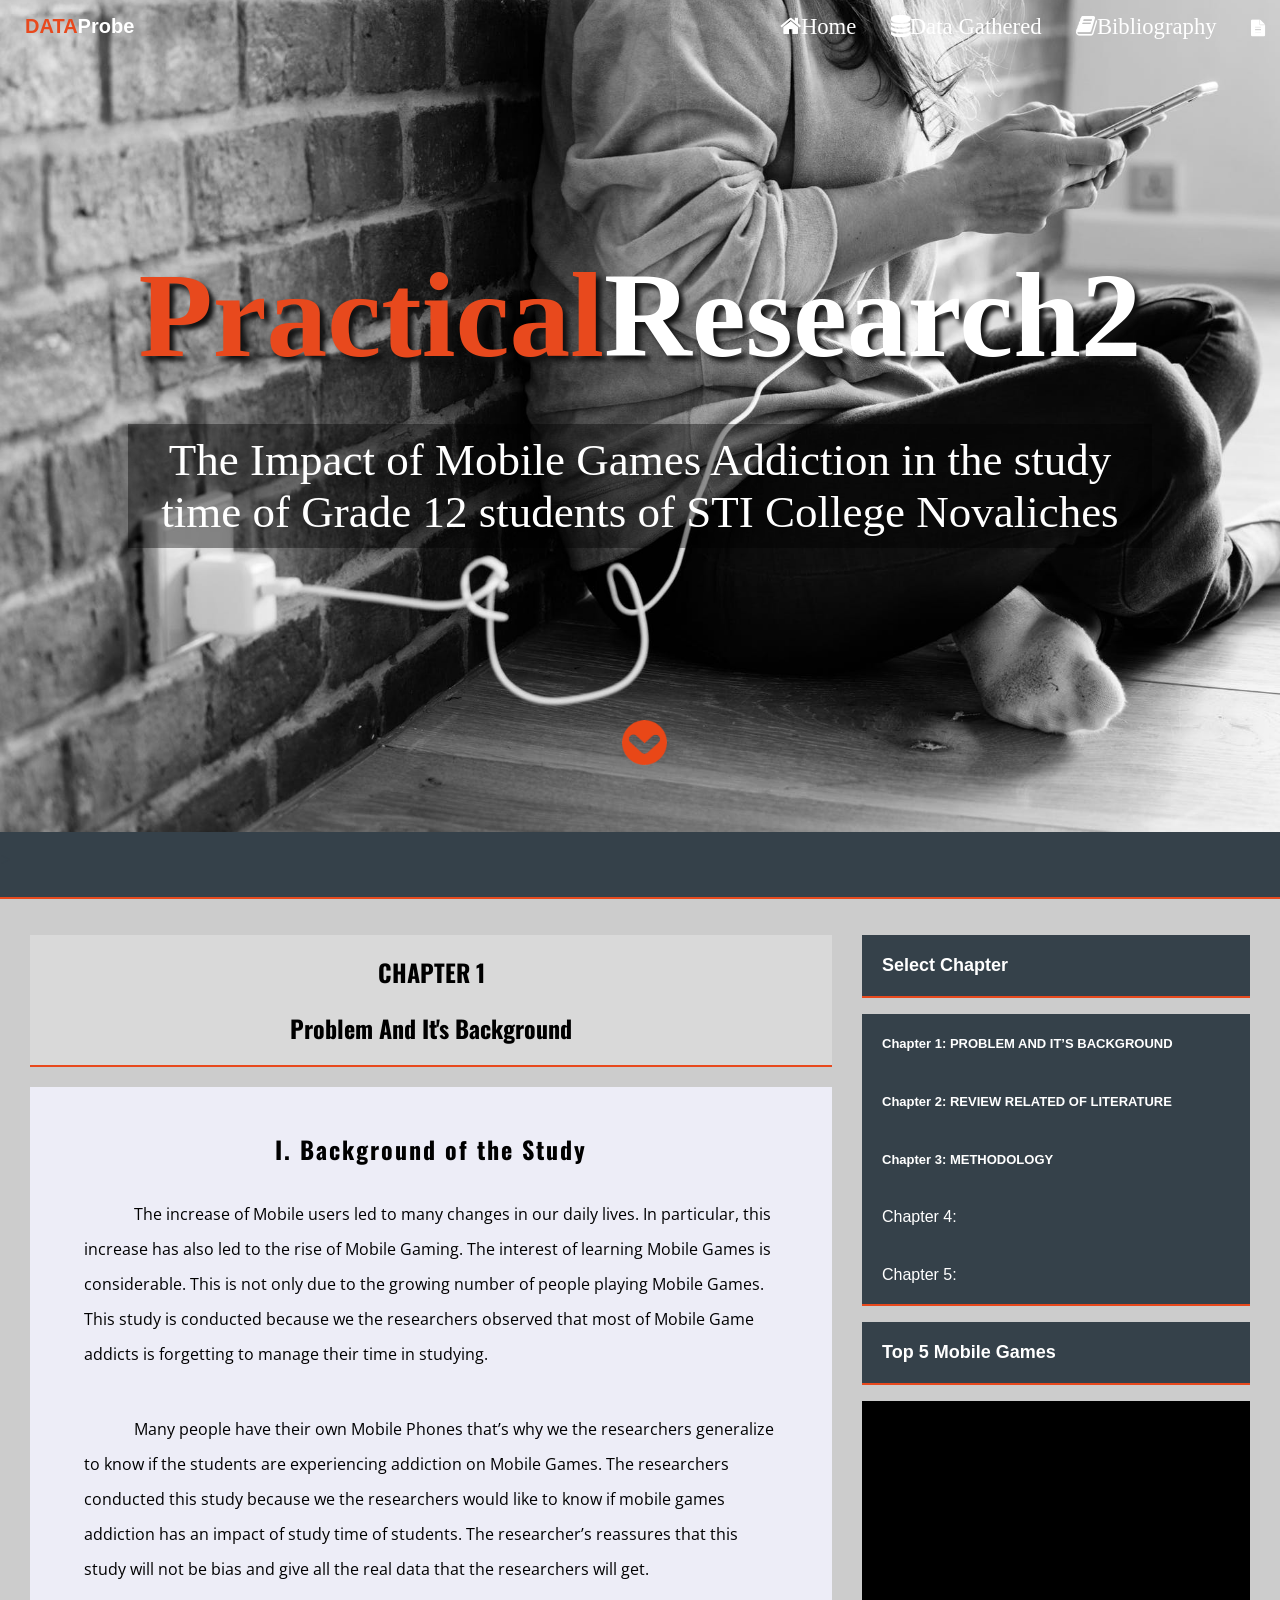
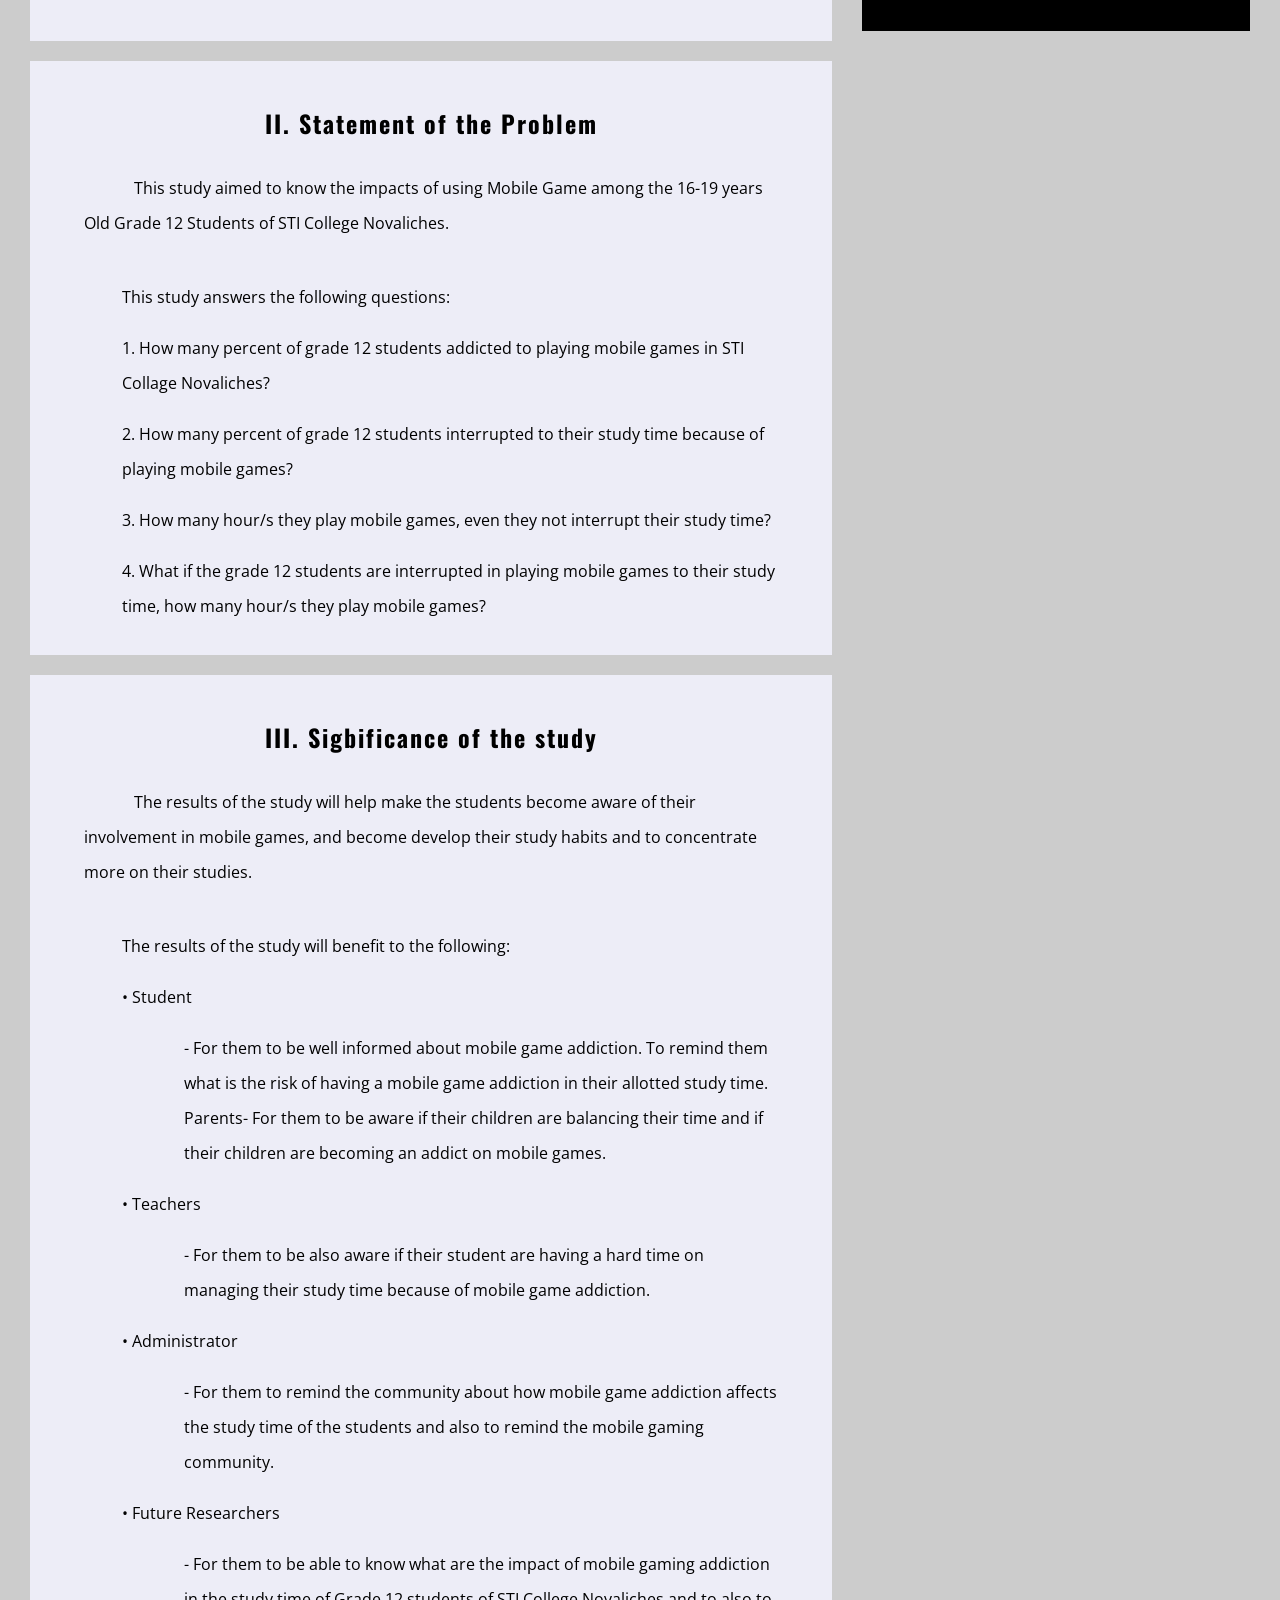
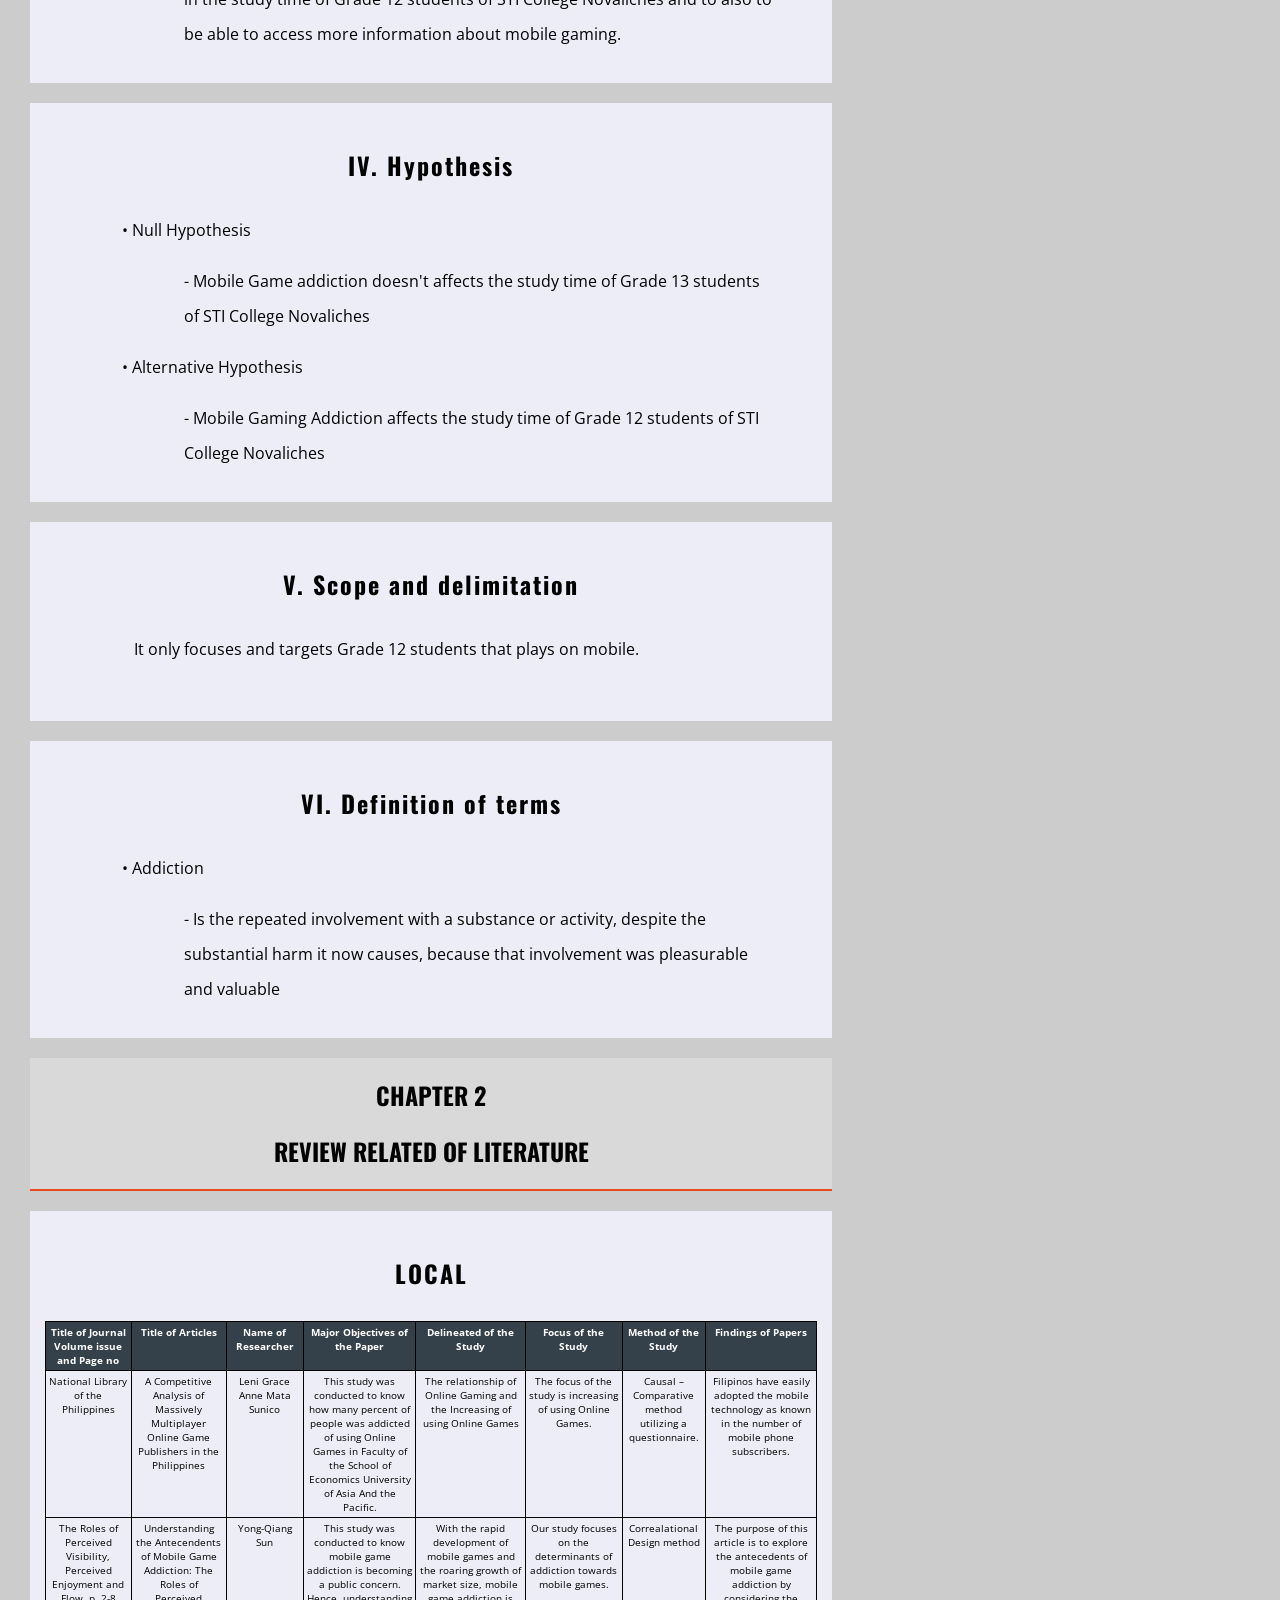
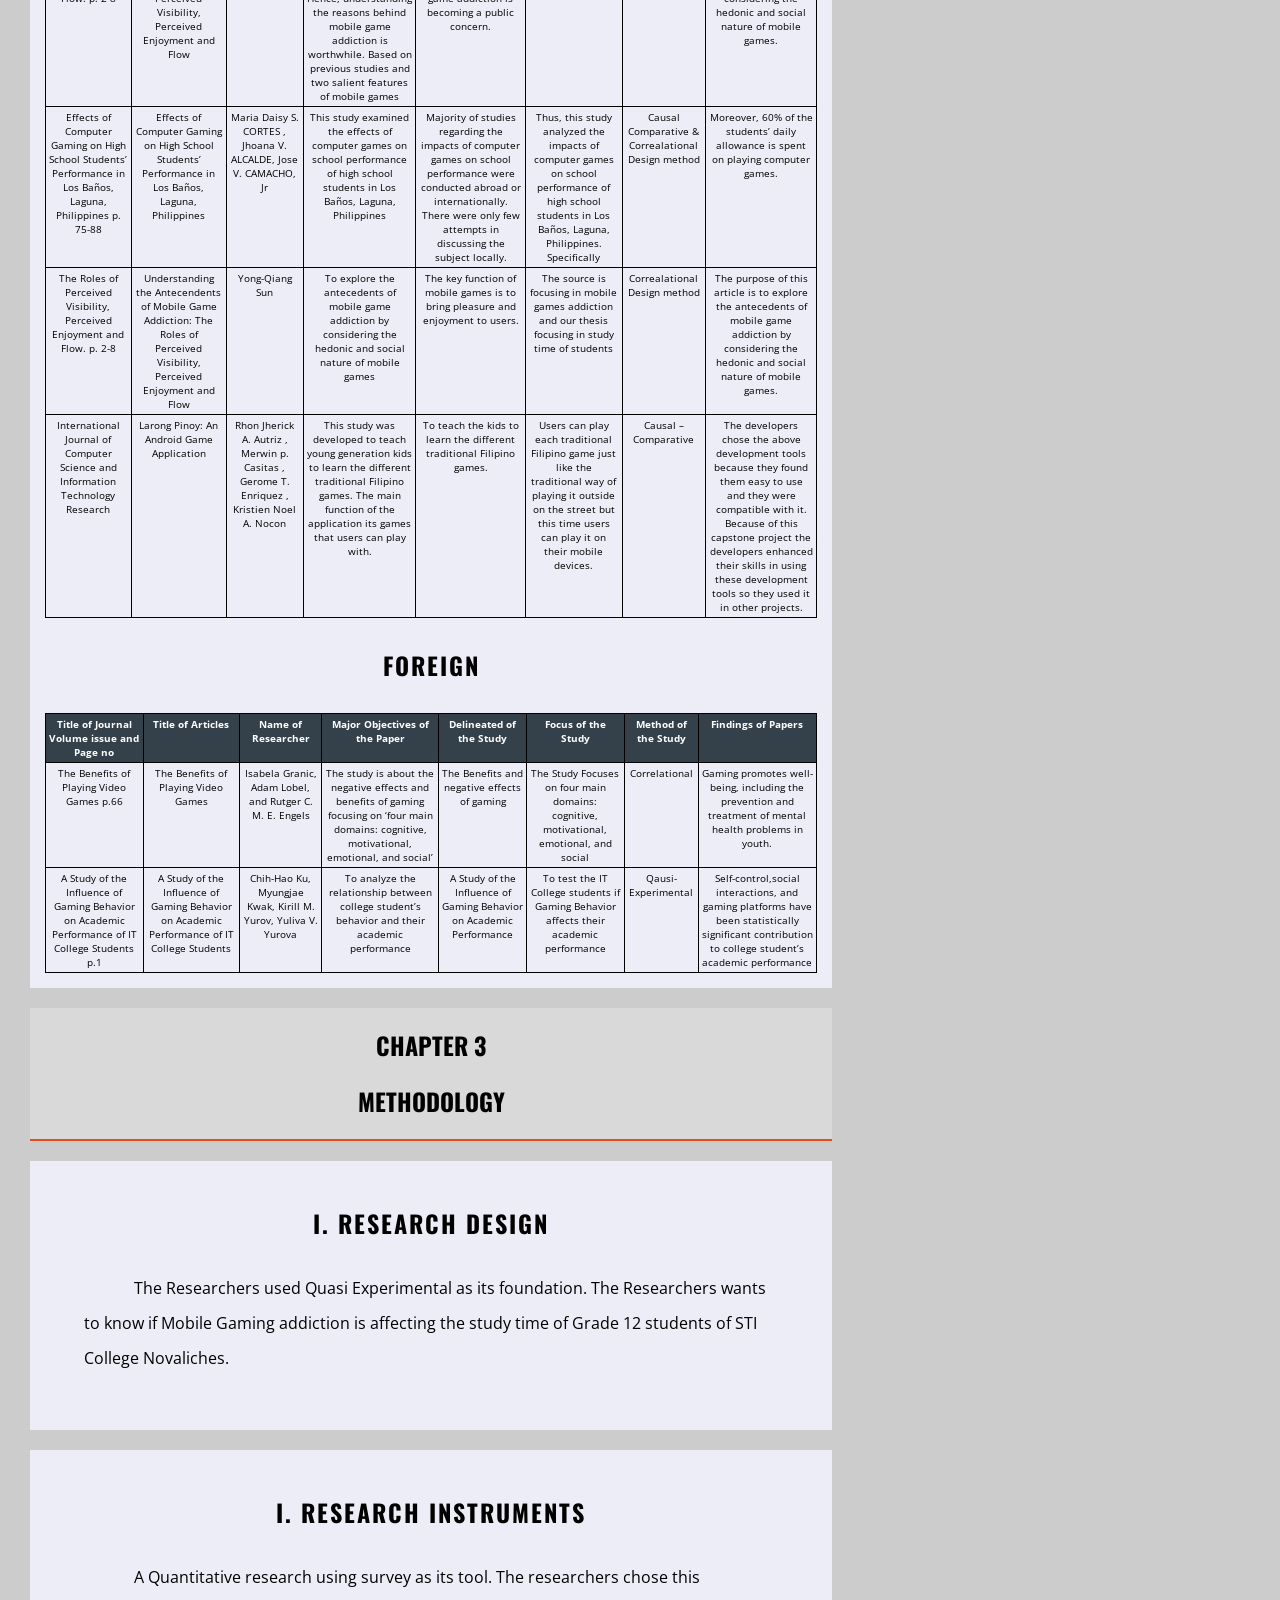
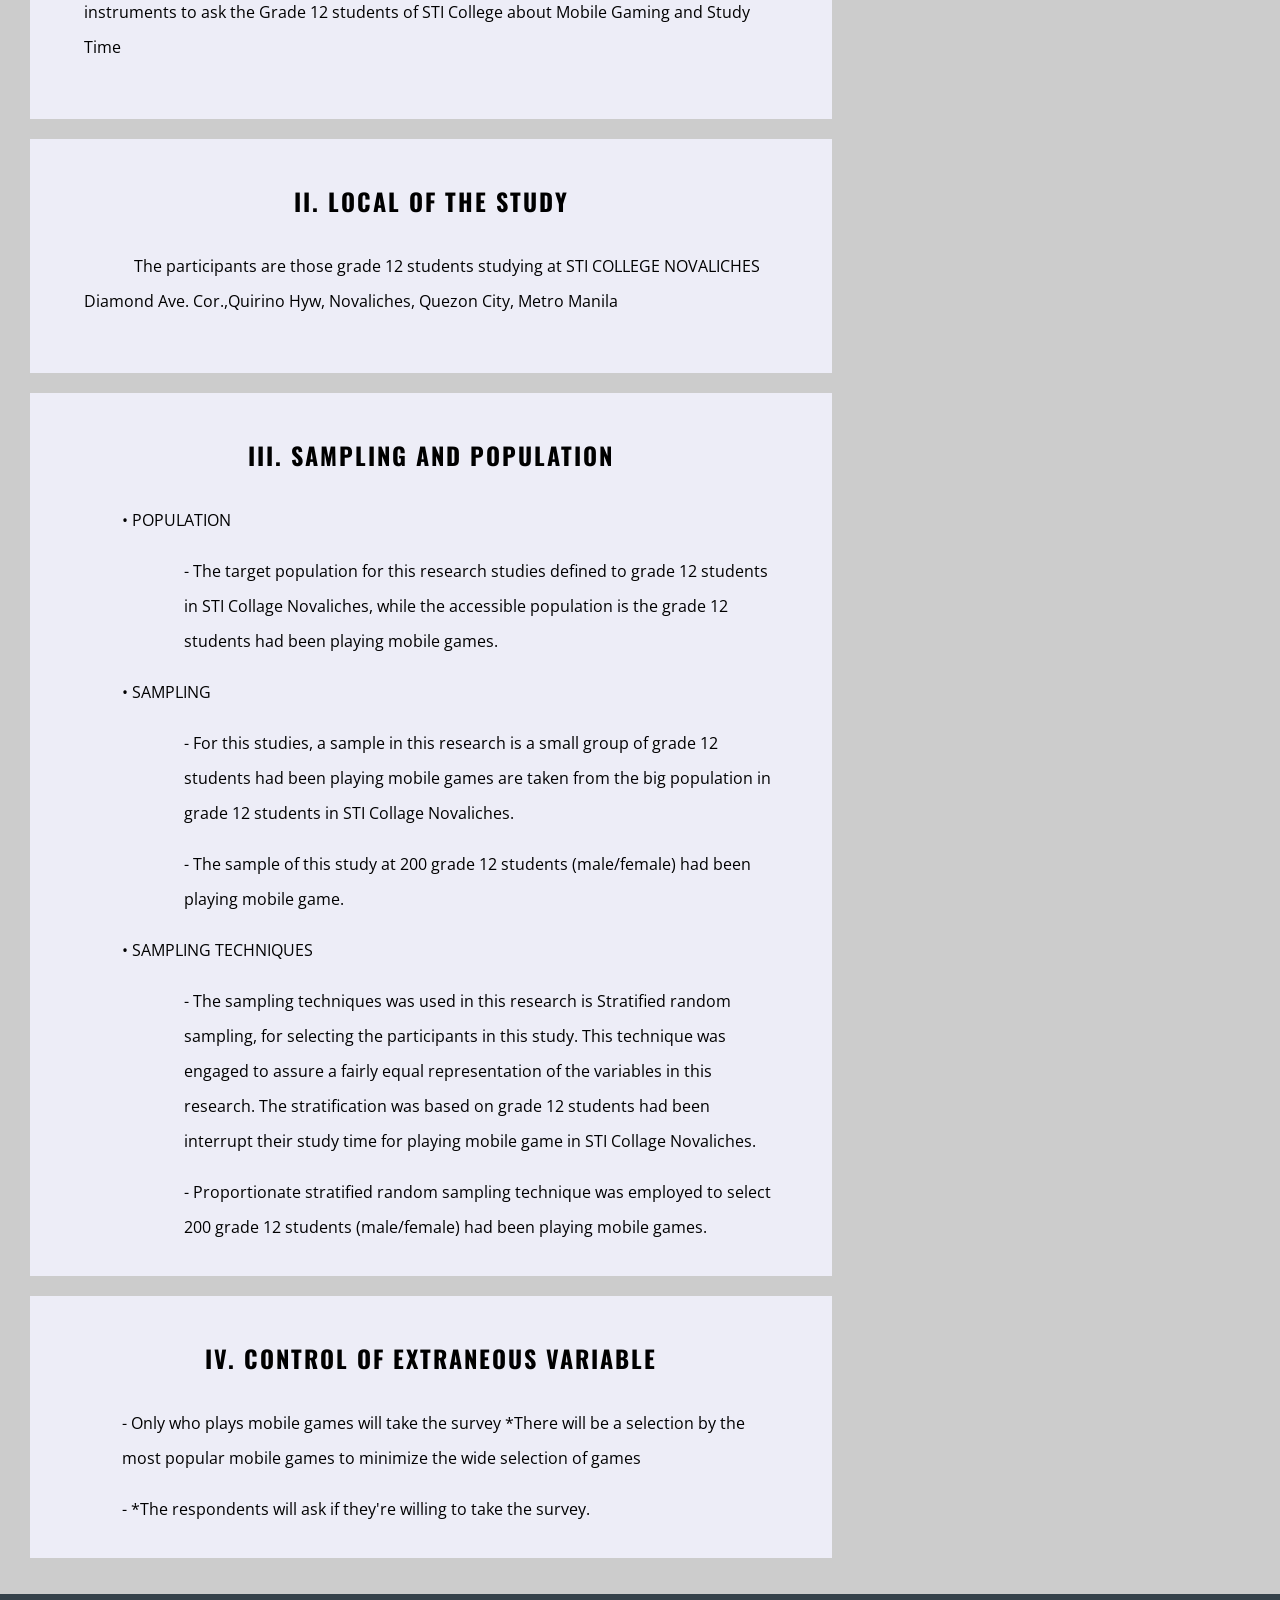
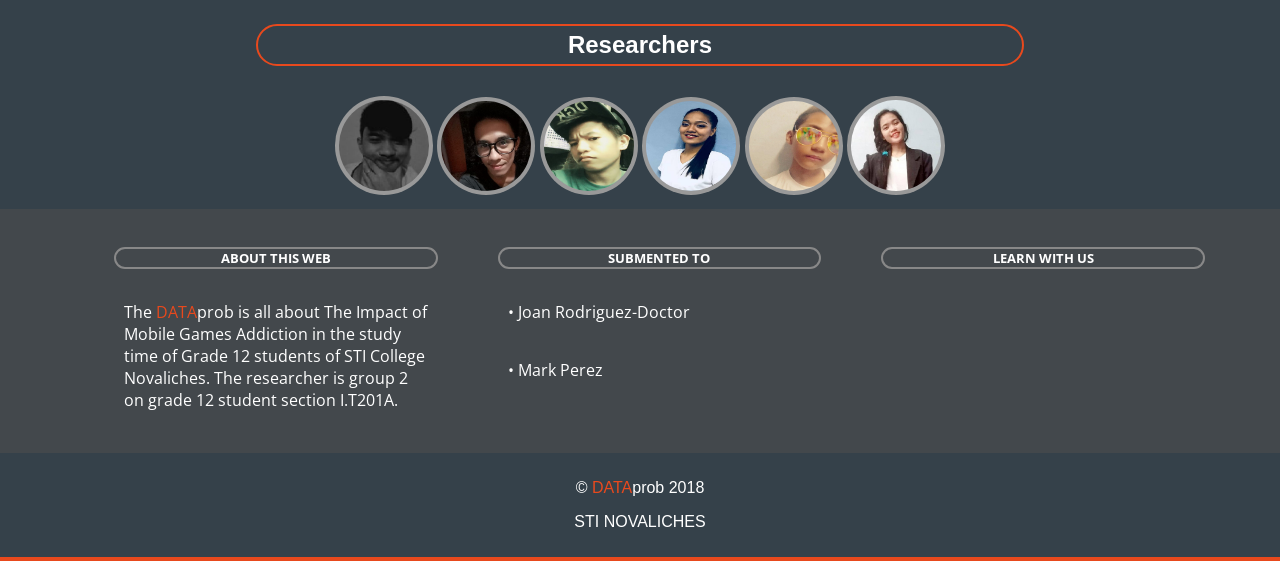
==== index.html @ 4a304678 "my first web" ====
<!DOCTYPE html>
    <html>
    <head>
      <title>DATAProbe</title>
      <link rel="icon" type="image/png" href="img/DATAProbe.png"/>
      <meta charset="utf-8">
      <meta name="vieport" content="width=device-width, initial-scale=1, user-scalable=no">
      <meta name="vieport" content="width=device-width. initial-scale=1.0">
      <meta http-equiv="X-UA-Compotible" content="ie=edge">
      <link rel="stylesheet" type="text/css" href="Style.css">
      <link rel="stylesheet" type="text/css" href="media768Style.css">
      <link rel="stylesheet" href="https://maxcdn.bootstrapcdn.com/font-awesome/4.7.0/css/font-awesome.min.css">
      <link rel="stylesheet" href="https://fonts.googleapis.com/css?family=Oswald">
      <link rel="stylesheet" href="https://fonts.googleapis.com/css?family=Open Sans">
      <link rel="stylesheet" href="https://maxcdn.bootstrapcdn.com/font-awesome/4.7.0/css/font-awesome.min.css">
      <script src="https://ajax.googleapis.com/ajax/libs/jquery/3.3.1/jquery.min.js"></script>
    </head>
    <body>
      	<div class="wrapper">
        	<header>
       			<div class="header">
            		<h1><span>Practical</span>Research2</h1>
         	 	</div>
    	      	<div class="tagline">
    	        	<p>The Impact of Mobile Games Addiction in the study time of Grade 12 students of STI College Novaliches</p>
    	      	</div>
    	      	<div class="down">
    	       	 	<a href="#down"><img src="img/down-icon.png"></a>
    	      	</div>
    	  <nav>
            <div class="menu-icon">
            		<i class="fa fa-bars" onclick="openNav()"></i>
            </div>
            <div class="logo">
              <p><span>DATA</span>Probe</p>
            </div>
            <div class="menu">
              	<ul>
    	            <li><a href="index.html" class="fa fa-home">Home</a></li>
    	            <li><a href="Data Gathered.html" class="fa fa-database">Data Gathered</a></li>
    	            <li><a href="Bibliography.html" class="fa fa-book">Bibliography</a></li>
    	            <li><i class="fa fa-file-text" onclick="openNav()"></i></li>
              	</ul>
            </div>
        </nav>
            <div id="mySidenav" class="sidenav">
              <ul>
                <li id="close"><span>Table of Content</span><a href="javascript:void(0)" onclick="closeNav()"><i class="fa fa-close"></i></a></li>
  
                <li class="NavChapter">
                  <a class="ChapterMenu" href="#chapter1">Chapter 1</a>
                  <ul class="ChapterContent">
                    <li><a href="">Background of the Study</a></li>
                    <li><a href="">Statement of the Problem</a></li>
                    <li><a href="">Sigbificance of the study</a></li>
                    <li><a href="">Hypothesis</a></li>
                    <li><a href="">Definition of terms</a></li>
                  </ul>
                </li> 
                <li class="NavChapter">
                  <a class="ChapterMenu" href="#chapter2">Chapter 2</a>
                  <ul>
                    <li><a href="">LOCAL</a></li>
                    <li><a href="">FOREIGN</a></li>
                  </ul>
                </li>
                <li class="NavChapter">
                  <a class="ChapterMenu" href="#chapter3">Chapter 3</a>
                  <ul>
                    <li><a href="">RESEARCH DESIGN</a></li>
                    <li><a href="">LOCAL OF THE STUDY</a></li>
                    <li><a href="">SAMPLING AND POPULATION</a></li>
                    <li><a href="">CONTROL OF EXTRANEOUS VARIABLE</a></li>
                  </ul>
                </li>
                <li class="NavChapter"><a class="ChapterMenu" href="#chapter4">Chapter 4</a>
                  <ul>
                    <li><a href="">RESEARCH DESIGN</a></li>
                    <li><a href="">LOCAL OF THE STUDY</a></li>
                    <li><a href="">SAMPLING AND POPULATION</a></li>
                    <li><a href="">CONTROL OF EXTRANEOUS VARIABLE</a></li>
                  </ul>
                </li>
                <li class="NavChapter"><a class="ChapterMenu" href="#chapter5">Chapter 5</a>
                  <ul>
                    <li><a href="">RESEARCH DESIGN</a></li>
                    <li><a href="">LOCAL OF THE STUDY</a></li>
                    <li><a href="">SAMPLING AND POPULATION</a></li>
                    <li><a href="">CONTROL OF EXTRANEOUS VARIABLE</a></li>
                  </ul>
                </li>
              </ul>
            </div>
            <div id="main"></div>
          </div>
        </header>


        <!--Responsive Web Design-->
        <section id="headerbottom">
          <div class="bottom">
            <br <span id="chapter1"></span> <span id="down"></span>>
          </div>
        </section>
        <section class="full-width margin-top">
          <dir class="col-7">
            <div class="Chapter">
              <h1>CHAPTER 1</h1>
              <h2 >Problem and it's background</h2>
            </div>
            <div class="txt">
              <h2>I.  Background of the Study</h2>
              <p class="indent">The increase of Mobile users led to many changes in our daily lives. In particular, this increase has also led to the rise of Mobile Gaming. The interest of learning Mobile Games is considerable. This is not only due to the growing number of people playing Mobile Games. This study is conducted because we the researchers observed that most of Mobile Game addicts is forgetting to manage their time in studying.</p>
                <p class="indent">Many people have their own Mobile Phones that’s why we the researchers generalize to know if the students are experiencing addiction on Mobile Games. The researchers conducted this study because we the researchers would like to know if mobile games addiction has an impact of study time of students. The researcher’s reassures that this study will not be bias and give all the real data that the researchers will get.
              </p>
            </div>
            <div class="txt margin-top">
              <h2>II. Statement of the Problem</h2>
              <p class="indent">This study aimed to know the impacts of using Mobile Game among the 16-19 years Old Grade 12 Students of STI College Novaliches.</p>
              <div class="p1">
                <p>This study answers the following questions:</p>
                  <p>1. How many percent of grade 12 students addicted to playing mobile games in STI Collage Novaliches?</p>
                    <p>2. How many percent of grade 12 students interrupted to their study time because of playing mobile games? </p>
                      <p>3. How many hour/s they play mobile games, even they not interrupt their study time?</p>
                        <p>4. What if the grade 12 students are interrupted in playing mobile games to their study time, how many hour/s they play mobile games?</p>
              </div>
            </div>
            <div class="txt margin-top">
              <h2>III.  Sigbificance of the study</h2>
              <p class="indent">The results of the study will help make the students become aware of their involvement in mobile games, and become develop their study habits and to concentrate more on their studies.</p>
                  <div class="p1">
                    <p>The results of the study will benefit to the following:</p>
                    <p>•  Student</p>
  
                      <div class="p2"><p>-  For them to be well informed about mobile game addiction. To remind them what is the risk of having a mobile game addiction in their allotted study time. Parents- For them to be aware if their children are balancing their time and if their children are becoming an addict on mobile games.</p></div>
                      <p>•  Teachers</p>
                      <div class="p2"><p>-  For them to be also aware if their student are having a hard time on managing their study time because of mobile game addiction.</p></div>
                      <p>•  Administrator</p>
                      <div class="p2"><p>-  For them to remind the community about how mobile game addiction affects the study time of the students and also to remind the mobile gaming community.</p></div>
                      <p>•  Future Researchers</p>
                      <div class="p2"><p>-  For them to be able to know what are the impact of mobile gaming addiction in the study time of Grade 12 students of STI College Novaliches and to also to be able to access more information about mobile gaming.</p></div>
                  </div>
            </div>
            <div class="txt margin-top">
              <h2>IV. Hypothesis</h2>
                <div class="p1">
                  <p>•  Null Hypothesis</p>
                    <div class="p2"><p>-  Mobile Game addiction doesn't affects the study time of Grade 13 students of STI College Novaliches</p></div>
                      <p>•  Alternative Hypothesis</p>
                        <div class="p2"><p>-  Mobile Gaming Addiction affects the study time of Grade 12 students of STI College Novaliches</p></div>
                </div>
            </div>
            <div class="txt margin-top">
              <h2>V.  Scope and delimitation</h2>
                <p class="indent">It only focuses and targets Grade 12 students that plays on mobile.</p>
            </div>
            <div class="txt margin-top">
              <h2>VI. Definition of terms </h2>
                <div class="p1">
                  <p>•  Addiction </p>
                    <div class="p2">
                      <p>-  Is the repeated involvement with a substance or activity, despite the substantial harm it now causes, because that involvement was pleasurable and<span id="chapter2"></span> valuable</p></div>
                </div>
            </div>
            <div class="Chapter">
              <h1>CHAPTER 2</h1>
              <h2>REVIEW RELATED OF LITERATURE</h2>
            </div>
            <div class="txt margin-top">
              <h2>LOCAL</h2>
              <table class="table">
                <tr>
                  <th>Title of Journal Volume issue and Page no</th>
                  <th>Title of Articles</th>
                  <th>Name of Researcher</th>
                  <th>Major Objectives of the Paper</th>
                  <th>Delineated of the Study</th>
                  <th>Focus of the Study</th>
                  <th>Method of the Study</th>
                  <th>Findings of Papers</th>
                </tr>
                <tr>
                  <td>National Library of the Philippines</td>
                  <td>A Competitive Analysis of Massively Multiplayer Online Game Publishers in the Philippines</td>
                  <td>Leni Grace Anne Mata Sunico </td>
                  <td>This study was conducted to know how many percent of people was addicted of using Online Games in Faculty of the School of Economics University of Asia And the Pacific.</td>
                  <td>The relationship of Online Gaming and the Increasing of using Online Games</td>
                  <td>The focus of the study is increasing of using Online Games.</td>
                  <td>Causal – Comparative method utilizing a questionnaire.</td>
                  <td>Filipinos have easily adopted the mobile technology as known in the number of mobile phone subscribers.</td>

                </tr>
                <tr>
                  <td>The Roles of Perceived Visibility, Perceived Enjoyment and Flow. p. 2-8</td>
                  <td>Understanding the Antecendents of Mobile Game Addiction: The Roles of Perceived Visibility, Perceived Enjoyment and Flow</td>
                  <td>Yong-Qiang Sun</td>
                  <td>This study was conducted to know  mobile game addiction is becoming a public concern. Hence, understanding the reasons behind mobile game addiction is worthwhile. Based on previous studies and two salient features of mobile games</td>
                  <td>With the rapid development of mobile games and the roaring growth of market size, mobile game addiction is becoming a public concern.</td>
                  <td>Our study focuses on the determinants of addiction towards mobile games.</td>
                  <td>Correalational Design method</td>
                  <td>The purpose of this article is to explore the antecedents of mobile game addiction by considering the hedonic and social nature of mobile games.</td>
                </tr>
                <tr>
                  <td>Effects of Computer Gaming on High School Students’ Performance in Los Baños, Laguna, Philippines p. 75-88</td>
                  <td>Effects of Computer Gaming on High School Students’ Performance in Los Baños, Laguna, Philippines</td>
                  <td>Maria Daisy S. CORTES , Jhoana V. ALCALDE, Jose V. CAMACHO, Jr</td>
                  <td>This study examined the effects of computer games on school performance of high school students in Los Baños, Laguna, Philippines</td>
                  <td>Majority of studies regarding the impacts of computer games on school performance were conducted abroad or internationally. There were only few attempts in discussing the subject locally.</td>
                  <td>Thus, this study analyzed the impacts of computer games on school performance of high school students in Los Baños, Laguna, Philippines. Specifically</td>
                  <td>Causal Comparative &  Correalational Design method</td>
                  <td>  Moreover, 60% of the students’ daily allowance is spent on playing computer games.  </td>
                </tr>
                <tr>
                  <td>The Roles of Perceived Visibility, Perceived Enjoyment and Flow. p. 2-8</td>
                  <td>Understanding the Antecendents of Mobile Game Addiction: The Roles of Perceived Visibility, Perceived Enjoyment and Flow</td>
                  <td>Yong-Qiang Sun</td>
                  <td>To explore the antecedents of mobile game addiction by considering the hedonic and social nature of mobile games</td>
                  <td>The key function of mobile games is to bring pleasure and enjoyment to users.</td>
                  <td>The source is focusing in mobile games addiction and our thesis focusing in study time of students</td>
                  <td>Correalational Design method</td>
                  <td>The purpose of this article is to explore the antecedents of mobile game addiction by considering the hedonic and social nature of mobile games.</td>
              </tr>
               <tr>
                  <td>International Journal of Computer Science and Information Technology Research</td>
                  <td>Larong Pinoy: An Android Game Application</td>
                  <td>Rhon Jherick A. Autriz , Merwin p. Casitas , Gerome T. Enriquez , Kristien Noel A. Nocon</td>
                  <td>This study was developed to teach young generation kids to learn the different traditional Filipino games. The main function of the application its games that users can play with.</td>
                  <td>To teach the kids to learn the different traditional Filipino games.</td>
                  <td>Users can play each traditional Filipino game just like the traditional way of playing it outside on the street but this time users can play it on their mobile devices.</td>
                  <td>Causal – Comparative</td>
                  <td>The developers chose the above development tools because they found them easy to use and they were compatible with it. Because of this capstone project the developers enhanced their skills in using these development tools so they used it in other projects.</td>
              </tr>
            </table>
            <h2>FOREIGN</h2>
            <table class="table">
              <tr>
                <th>Title of Journal Volume issue and Page no</th>
                  <th>Title of Articles</th>
                  <th>Name of Researcher</th>
                  <th>Major Objectives of the Paper</th>
                  <th>Delineated of the Study</th>
                  <th>Focus of the Study</th>
                  <th>Method of the Study</th>
                  <th>Findings of Papers</th>
              </tr>
               <tr>
                  <td>The Benefits of Playing Video Games p.66</td>
                  <td>The Benefits of Playing Video Games</td>
                  <td>Isabela Granic, Adam Lobel, and Rutger C. M. E. Engels</td>
                  <td>The study is about the negative effects and benefits of gaming focusing on ‘four main domains: cognitive, motivational, emotional, and social’</td>
                  <td>The Benefits and negative effects of gaming</td>
                  <td>The Study Focuses on four main domains: cognitive, motivational, emotional, and social</td>
                  <td>Correlational</td>
                  <td>Gaming promotes well-being, including the prevention and treatment of mental health problems in youth.</td>
              </tr>
               <tr>
                  <td>A Study of the Influence of Gaming Behavior on Academic Performance of IT College Students p.1</td>
                  <td>A Study of the Influence of Gaming Behavior on Academic Performance of IT College Students</td>
                  <td>Chih-Hao Ku, Myungjae Kwak, Kirill M. Yurov, Yuliva V. Yurova</td>
                  <td>To analyze the relationship between college student’s behavior and their academic performance</td>
                  <td>A Study of the Influence of Gaming Behavior on Academic Performance</td>
                  <td>To test the IT College students if Gaming Behavior affects their academic performance </td>
                  <td>Qausi- Experimental</td>
                  <td>Self-control,social interactions, and gaming platforms have been statistically significant contribution to college <span id="chapter3"></span>student’s academic performance</td>
              </tr>
            </table>
            </div>
            <div class="Chapter">
              <h1>CHAPTER 3</h1>
              <h2>METHODOLOGY</h2>
            </div>
            <div class="txt margin-top">
              <h2>I.  RESEARCH DESIGN</h2>
                  <p class="p indent">The Researchers used Quasi Experimental as its foundation. The Researchers wants to know if Mobile Gaming addiction is affecting the study time of Grade 12 students of STI College Novaliches.</p>
            </div>
            <div class="txt margin-top">
              <h2>I.  RESEARCH INSTRUMENTS </h2>
                <p class="p indent">A Quantitative research using survey as its tool. The researchers chose this instruments to ask the Grade 12 students of STI College about Mobile Gaming and Study Time</p>
            </div>
            <div class="txt margin-top">
              <h2>II. LOCAL OF THE STUDY</h2>
                  <p class="p indent">The participants are those grade 12 students studying at STI COLLEGE NOVALICHES Diamond Ave. Cor.,Quirino Hyw, Novaliches, Quezon City, Metro Manila</p>

            </div>
            <div class="txt margin-top">
              <h2>III.  SAMPLING AND POPULATION</h2>
                <div class="p1">
                  <p>•  POPULATION</p>
                    <div class="p2">
                      <p>-  The target population for this research studies defined to grade 12 students in STI Collage Novaliches, while the accessible population is the grade 12 students had been playing mobile games.</p>
                    </div>
                </div>
                <div class="p1">
                  <p>•  SAMPLING</p>
                    <div class="p2">
                      <p>-  For this studies, a sample in this research is a small group of grade 12 students had been playing mobile games are taken from the big population in grade 12 students in STI Collage Novaliches.</p>

                      <p>-  The sample of this study at 200 grade 12 students (male/female) had been playing mobile game.</p>
                    </div>
              </div>
                <div class="p1">
                  <p>•  SAMPLING TECHNIQUES</p>
                    <div class="p2">
                      <p>-  The sampling techniques was used in this research is Stratified random sampling, for selecting the participants in this study. This technique was engaged to assure a fairly equal representation of the variables in this research. The stratification was based on grade 12 students had been interrupt their study time for playing mobile game in STI Collage Novaliches.</p>

                      <p>-  Proportionate stratified random sampling technique was employed to select 200 grade 12 students (male/female) had been playing mobile games.</p>
                    </div>
                </div>
              </div>
                <div class="txt margin-top">
                  <h2>IV. CONTROL OF EXTRANEOUS VARIABLE </h2>
                    <div class="p1">
                      <p>-  Only who plays mobile games will take the survey *There will be a selection by the most popular mobile games to minimize the wide selection of games </p>

                      <p>-  *The respondents will ask if they're willing to take the survey.</p>
                    </div>
                </div>
          </dir>
          <dir class="col-3">
            <div class="chapterNav">
              <ul class="ul1">
                <li><h2>Select Chapter</h2></li>
              </ul>
              <ul class="ul2">
                <li><a href="#chapter1"><span>Chapter 1:</span> PROBLEM AND IT’S BACKGROUND</a></li>
                <li><a href="#chapter2"><span>Chapter 2:</span> REVIEW RELATED OF LITERATURE</a></li>
                <li><a href="#chapter3"><span>Chapter 3:</span> METHODOLOGY</a></li>
                <li><a href="chapter4"></a><span>Chapter 4:</span> </li>
                <li><a href="chapter5"></a><span>Chapter 5:</span> </li>
              </ul>
            </div>
            <ul class="ul1">
              <li><h2>Top 5 Mobile Games</h2></li>
            </ul>
            <!--Video-->
            <div id="Video">
              <iframe src="https://www.youtube.com/embed/wQhr8P8rZ2w?rel=0" frameborder="0" allow="autoplay; encrypted-media" allowfullscreen></iframe>
            </div>
          </dir>
          
          <div style="clear: both;"></div>
        </div>
      </section>
      <footer>
        <div class="aboutAs">
        <div id="Researchers">
          <h2>Researchers</h2>
        </div>
          <ul>
            <!--Jamal blaquera-->
            <li class="about">
              <div class="imgBox">
                <div class="img">
                   <img src="img/37740311_1103187599838055_9196906040354930688_n.jpg">
                </div>
                <div class="icon">
                  <ul>
                    <li><a href="https://web.facebook.com/jamal.blaquera" class="fa fa-facebook"></a></li>
                    <li><a href="https://www.instagram.com/jamal0.0mal/?hl=en" class="fa fa-instagram"></a></li>
                    <li><a href="https://github.com/BlaqueraJamalSaimuddin" class="fa fa-github"></a></li>
                  </ul>
                </div>
              </div>
            </li>
            <!--John Vincent Dela Cruz-->
            <li class="about">
              <div class="imgBox">
                <div class="img">
                   <img src="img/21231121_855269514650108_7714135298713276393_n.jpg">
                </div>
                <div class="icon">
                  <ul>
                    <li><a href="https://web.facebook.com/jv.delacruz6.1.9" class="fa fa-facebook"></a></li>
                    <li><a href="" class="fa fa-instagram"></a></li>
                    <li><a href="https://mobile.twitter.com/home" class="fa fa-twitter"></a></li>
                  </ul>
                </div>
              </div>
            </li>
            <!--Sean Brandon Reyes-->
            <li class="about">
              <div class="imgBox">
                <div class="img">
                   <img src="img/269929_158318784533898_3590982685628302886_n.jpg">
                </div>
                <div class="icon">
                  <ul>
                    <li><a href="https://web.facebook.com/seanbrandon.reyes" class="fa fa-facebook"></a></li>
                    <li><a href="https://www.instagram.com/seanbrandon.reyes/?hl=en" class="fa fa-instagram"></a></li>
                    <li><a href="" class="fa fa-twitter"></a></li>
                  </ul>
                </div>
              </div>
            </li>
            <!--Len Borje-->
            <li class="about">
              <div class="imgBox">
                <div class="img">
                   <img src="img/39075691_443809382789324_8554957765615812608_n.png">
                </div>
                <div class="icon">
                  <ul>
                    <li><a href="https://web.facebook.com/borrjeborje" class="fa fa-facebook"></a></li>
                    <li><a href="https://www.instagram.com/lnbrje/?hl=en" class="fa fa-instagram"></a></li>
                    <li><a href="" class="fa fa-twitter"></a></li>
                  </ul>
                </div>
              </div>
            </li>
            <!--Chris Lynx Moro-->
            <li class="about">
              <div class="imgBox">
                <div class="img">
                   <img src="img/20954018_853034231519862_4439958423264662295_n.jpg">
                </div>
                <div class="icon">
                  <ul>
                    <li><a href="https://web.facebook.com/YouShouldLoveLynx" class="fa fa-facebook"></a></li>
                    <li><a href="https://www.instagram.com/lynx_of_desire/?hl=en" class="fa fa-instagram"></a></li>
                    <li><a href="" class="fa fa-twitter"></a></li>
                  </ul>
                </div>
              </div>
            </li>
            <!--Jomaica Awan Quil-->
            <li class="about">
              <div class="imgBox">
                <div class="img">
                   <img src="img/28279333_1881259932185964_6317962214718801111_n.jpg">
                </div>
                <div class="icon">
                  <ul>
                    <li><a href="https://web.facebook.com/ZyxhiaJade.Salcedo.Gallagher03" class="fa fa-facebook"></a></li>
                    <li><a href="" class="fa fa-instagram"></a></li>
                    <li><a href="" class="fa fa-twitter"></a></li>
                  </ul>
                </div>
              </div>
            </li>
          </ul> 
          <div id="bottomfooter">
            <section id="WebInfo">
              <dir id="col2-1">
                <div  class="WebInfo">
                  <h5>ABOUT THIS WEB</h5>
                  <p>The <span>DATA</span>prob is all about The Impact of Mobile Games Addiction in the study time of Grade 12 students of STI College Novaliches. The researcher is group 2 on grade 12 student section I.T201A.</p>
                </div>
              </dir>
              <dir id="col2-2">
                <div  class="WebInfo">
                  <h5>SUBMENTED TO</h5>
                  <p>• Joan Rodriguez-Doctor</p>
                  <p>• Mark Perez</p>
              </div>
                
              </dir>
              <dir id="col2-3">
                <div  class="WebInfo">
                  <h5>LEARN WITH US</h5>
                </div>
              </dir>
              <div style="clear: both;"></div>
            </section>
          <div id="CopyRight">
            <p>&#169; <span>DATA</span>prob 2018</p>
            <P>STI NOVALICHES</P>
          </div>
            </div>
          </div>
      </footer>
    </div>
    </body>
    </html>
    <script>
    	function openNav() {
    	    document.getElementById("mySidenav").style.width = "49vh";
    	}

    	function closeNav(event) {
    	    document.getElementById("mySidenav").style.width = "0";

    	}
    	/*hid*/
        $(window).on("scroll", function(){

            if($(window).scrollTop()) {
              $('nav').addClass('black');
            }
            else {
              $('nav').removeClass('black');
            }

        })
    </script>
---- Style.css ----
html, body {
	transition: 1s;
	margin: 0;
	padding: 0;
	width: 100%;
	scroll-behavior: smooth;
}
body {
	background: #ccc;
	font-family: Arial;
}
body::-webkit-scrollbar {
    width: 10px;
}

body::-webkit-scrollbar-track {
    -webkit-box-shadow: inset 0 0 6px rgba(0,0,0,0.3);
}

body::-webkit-scrollbar-thumb {
  	background-color: darkgrey;
  	outline: 1px solid slategrey;
}
.wrapper {
	width: 100%;
	margin: 0 auto;
	box-sizing: border-box;
	min-height: 400px;

}
header {
	padding: 0;
	width: 100%;
	height: 92.4vh;
	background: url(img/pexels-photo-1308749.jpeg) no-repeat 50% 50% ;
	background-position: right;
	background-size: cover;
}
.header {
	top: 35%;
	left: 50%;
	transform: translate(-50%, -50%);
	position: absolute;
}
header .header h1 {
	left: 0px;
	margin: 0;
	text-align: center;
	color: #fff;
	font-family: Brush Script MT;
	text-shadow: 5px 5px 5px #111;
	font-size: 13.5vmin;
	font-weight: bold;
}
header .header h1 span {
	color: #e8491d;
}
header .tagline {
	width: 80%;
	text-align: center;
	position: absolute;
	top: 54%;
	left: 50%;
	transform: translate(-50%, -50%);
}
header .tagline p {
	text-align: center;
	padding: 10px 7px;
	background-color: rgba(0,0,0,0.4);
	font-size: 5vmin;
	color: #fff;
	font-family: Gabriola;
}
header .tagline .down {
	size: 100px;
	background: #000;
	text-align: right;
	box-sizing: border-box;
	padding: 15px 24px;
	cursor: pointer;
	color: #fff;
	display: none;
}
header .down {
	position: absolute;
	top: 80%;
	right: 50%;
	transition: absolute;
}
header .down img {
	width: 45px;
	margin-left: 60%;
}
.logo p{
	position: fixed;
	float: left;
	margin: 15px 25px;
	color: #000;
	font-weight: bold;
	font-size: 15pt;
	color: #fff;
}
.logo p span {
	color: #e8491d;
}
nav {
	position: fixed;
	width: 100%;
}
nav ul {
	overflow: hidden;
	color: #35414a;
	padding: 0;
	text-align: right;
	margin: 0;
	transition: 1s;
}
nav.black ul {
	background: #35414a;
	border-bottom: #e8491d 2px solid;
}
nav ul li {
	display: inline-block;
	padding: 15px;
}
.menu ul {
	display: block;
}
nav .menu ul li a:hover {
	cursor: pointer;
	color: #e8491d;
}
nav .menu ul li a {
	text-decoration: none;
	color: #fff;
	font-size: 17pt;
}
.menu ul li .fa-file-text{
	text-decoration: none;
	color: #fff;
	font-size: 12pt;
	font-weight: bold;
}  
.menu ul li .fa-file-text:hover {
	cursor: pointer;
	color: #e8491d;
}
.menu-icon {
	width: 100%;
	text-align: right;
	box-sizing: border-box;
	padding: 15px 24px;
	cursor: pointer;
	color: #fff;
	display: none;
	font-size: 1vh;
}
.sidenav {
    height: 100%;
    width: 0;
    position: fixed;
    z-index: 1;
    top: 0;
    right: 0;
    text-decoration: none;
    background-color: rgba(0,0,0,0.5);
    overflow-x: hidden;
    transition: 0.3s;
    padding-top: 50px;
}
.sidenav * {
	text-align: center;
	margin: 0;
	padding: 0;
}
.sidenav ul li {
	text-decoration: none;
	display: block;
	padding: 14.7px;
}
#close {
	border-bottom: #e8491d 2px solid;
	text-align: right;
	left: 0;
	max-width: 49vh;
	top: 0;
	display: inline-block;
	position: absolute;
	background: #35414a;
	width: 100%;
}
#close i {
	display:inline;
	color: #fff;
	font-weight: bold;
	font-size: 12pt;
	padding-left: 80px;
	padding-right: 40px;
}
#close span {
	padding: 0;
	display: inline-block;
	color: #fff;
	font-weight: bold;
	font-size: 12pt;
	margin-left: 0;
}
.sidenav a {
	display: inline;
    text-decoration: none;
    font-size: 20px;
    color: #fff;
    transition: 0.3s;
}
#close i:hover {
    color: #e8491d;
}
.ChapterMenu:hover {
	color: #e8491d;
}
.NavChapter ul{
	display: none;
}
.NavChapter:hover ul{
	display: block;
	color: #e8491d;
}
.sidenav .NavChapter {
	margin-left: 30px;
	text-align: center;
	border-bottom: #e8491d 2px solid;
	padding-top: 20px;
	padding-bottom: 20px;
}
.ChapterMenu {
	padding: 10px 60px 10px 60px;
	text-align: center;
	border: #666 2px solid;
}
.ChapterContent {
	padding-top: 30px;
	margin: 
}

#headerbottom {
	margin: 0;
	padding: 1px;
	background: #35414a;
	border-bottom: #e8491d 2px solid;
}
.bottom {
	min-height: 7vh;
	padding: 0;
	color: #35414a;
}

/* content */
.full-width {
	width: 100%;
}
.col-7 {
	padding-left: 30px;
	padding-right: 0px; 
	width: 65%;
	min-height: auto;
	float: left;
	box-sizing: border-box;
}
.col-3 {
	padding-left: 30px;
	padding-right: 30px;
	width: 35%;
	min-height: auto;
	float: right;
	box-sizing: border-box;
}
.margin-top {
	margin-top: 20px;
	margin-right: 0;
}
.Chapter {
	margin-bottom: 20px;
	float: none;
	background-color: #d9d9d9;
	border-bottom: #e8491d 2px solid;
}
.Chapter h1 {
	font-family: Oswald;
	padding: 0;
	padding-top: 19px;
	text-align: center;
	margin: 0;
	font-style: initial;
}
.Chapter h2 {
	font-family:  Oswald;
	color: #000;
	text-align: center;
	font-style: initial;
	padding: 0;
	text-transform: capitalize;
}
.txt {
	line-height: 35px;
	margin: 0;
	margin-bottom: 20px;
	padding: 15px;
	background: #ededf7;
}
.txt h2{
	font-family:  Oswald;
	letter-spacing: 2px;
	text-align: center;
	margin: 30px 0px 30px 0px;
}

.indent {
    text-indent: 50px;
}
.txt p { 
	padding-bottom: 3%;
	padding-left: 5%;
	padding-right: 5%;
	font-size: 16px;
	font-family: Open Sans;
}
.p1 p {
	padding-left: 10%;
	padding-bottom: 0;
	padding-top: 0;
}
.p2 p {
	padding-left: 18%;
	padding-bottom: 0;
}
th {
	background-color: #35414a;
	color: #fff;
}
.table, td, th {
	padding: 3px;
	line-height: normal;
  	border: 1px solid black;
  	text-align: center;
	font-family: Open Sans;
  	font-size: 0.8vw;
  	vertical-align: top;
  	max-height: 50px;
}
.table {
  	border-collapse: collapse;
  	max-width: 100%;
}
.col-3 ul{
	list-style: none;
	overflow: hidden;
	color: #fff;
	padding: 0;
	text-align: left;
	margin-top: 0;
	margin-right: 0px;
	border-bottom: #e8491d 2px solid;

}
.ul1 li {
	display: block;
	padding: 20px;
	background: #35414a;
}
.ul1 li h2 {
	margin: 0;
	text-align: left;
	padding: 0px;
	font-size: 18px;
	color: #fff;
	font-family: sans-serif;
}
.chapterNav ul {
	background: #fff;
	background: #35414a;
	border-bottom: #e8491d 2px solid;
}
.chapterNav ul li{
	padding: 20px;
	background: #fff;
	background: #35414a;
	border-bottom: rgba(0,0,0,1.1);
}
.chapterNav ul li a:hover {
	cursor: pointer;
	color: #e8491d;
	border-radius: 15px 15px;
}
.chapterNav ul li a {
	text-align: center;
	text-decoration: none;
	color: #fff;
	font-weight: bold;
	font-size: 13px;
}
/*Video*/
#Video {
	background: #000;
	max-width: 100%;
	height: 230px; 
	position: relative;
}	
#Video iframe {
	position: relative;
	width: 100%;
	height: 100%;
	bottom: 0;
	right: 0;
	left: 0;
	top: 0;
}


/*footer*/
#Researchers {
	margin-left: 20%;
	margin-right: 20%;
	padding-top: 10px;
}
#Researchers h2 {
	padding: 5px;
	text-align: center;
	border: #e8491d 2px solid;
	border-radius: 50px 50px;
}
.aboutAs {
	bottom: 0;
	max-height: 300px;
	padding: 0;
	margin: 0;
	color: #fff;
	background: #35414a;
}
.aboutAs  ul{
	top: 10%;
	text-align: center;
	padding: 10px;
	margin: 0;
}
.aboutAs ul li {
	display: inline-block;
	margin:0;
}
.about {
	padding: 4px;
	border-radius: 90% 90%;
	background-color: #999;
	width: 10vh;
	transition: transform 1s;
}
.imgBox {
	margin: 0;
}
.about img {
	float: left;
	border-radius: 90% 90% ;
	max-width: 100%;

}
.about:hover {
	transform: scale(1.2);
}
.icon {
	top: 35%;
	margin: 0;
	float: none;
	width: 100%;
	position: absolute;
	transform: scale(0);
	transition: transform 1s;
}
.about:hover .icon {
	transform: scale(1.5);
}
.about .imgBox .icon ul {
	border-radius: 10% 10% ;
	background: rgba(0,0,0,0.4);
	text-align: center;
  	margin: 5;
  	padding: 0;
}
.about .imgBox .icon ul li {
	display: inline-block;
	margin:0;
}
.about .imgBox .icon ul li a {
	font-size: 1vmax;
	color: #fff;
	text-decoration: none;
	padding: 5px;
}
.about .imgBox .icon ul li a:hover {
	color: #e8491d;
}
#bottomfooter {
	height: 100%;
	background-color: #43484c;
	margin: 0;
	padding: 0;
}
#WebInfo {
	width: 90%;
	padding-left: 5%;
	padding-right: 5%;
}

#col2-1 {
	text-align: left;
	width: 33.3%;
	min-height: auto;
	float: left;
	box-sizing: border-box;
}
.WebInfo {
	margin: 10px;
}
#col2-1 h5 {
	text-align: center;
	border: #888 2px solid;
	border-radius: 50px 50px;
	font-family: Open Sans;
}
#col2-1 span {
	color: #e8491d;
}
#col2-1 p {
	padding: 10px;
	font-family: Open Sans;
}
#col2-2 {
	text-align: left;
	width: 33.3%;
	float: left;
	box-sizing: border-box;
}
#col2-2 h5 {
	text-align: center;
	border: #888 2px solid;
	border-radius: 50px 50px;
	font-family: Open Sans;
}
#col2-2 p {
	padding: 10px;
	font-family: Open Sans;
}
#col2-3 {
	text-align: left;
	width: 33.3%;
	min-height: auto;
	float: left;
	box-sizing: border-box;
}
#col2-3 h5 {
	text-align: center;
	border: #888 2px solid;
	border-radius: 50px 50px;
	font-family: Open Sans;
}
#col2-3 p {
	padding: 10px;
	font-family: Open Sans;
}
#CopyRight {
	padding: 10px;
	margin: 0;
	background: #35414a;
	text-align: center;
	border-bottom: #e8491d 4px solid;	
}
#CopyRight span {
	color: #e8491d;
}
---- media768Style.css ----
@media only screen and (max-width: 768px)
{
	.headerbottom,
	header nav,
	header nav ul,
	.full-width,
	.col-7,
	.col-3,
	footer,
	#WebInfo,
	#col2-1,
	#col2-2,
	#col2-3
	 {
		padding: 0;
		margin: 0;
		float: none;
		text-align: center;
		width: 100%;
	}
	.logo p
	{
		color: #fff;
		position: fixed;
		top: 0;
		font-size: 12pt;
	}
	.menu
	{
		display: none;
	}
	.menu-icon
	{
		font-size: 12pt;
		display: block;
		transition: 1s;
	}
	nav
	{
	position: fixed;
	width: 100%;
	}
	nav.black .menu-icon {
	background: #35414a;
	border-bottom: #e8491d 2px solid;
	}
	/*CHAPTER CONTENT*/
	.margin-top {
		margin-top: 20px;
		margin-right: 0;
		}
	.Chapter
	{
		margin: 20px;	
		float: none;
		background-color: #d9d9d9;
		border-bottom: #e8491d 2px solid;
	}
	.txt
	{
		margin: 20px;
		padding: 20px;
		text-align: left;
	}
	.txt h1{
		margin: 15px;
		text-align: center;
	}
	.txt p {
		line-height: 1.5;
		text-align: justify;
	}
	.p1 p {
		padding-left: 10%;
	}
	.p2 p {
		padding-left: 18%;
	}
	th {
		background-color: #35414a;
		color: #fff;
	}
	.table, td, th {
	    border: 1px solid black;
	    text-align: center;
	    font-family: Open Sans;
	    font-size: 1vw;
	    vertical-align: top;
	    transition: transform 1s;
	    max-height: 50px;
	}
	.table {
	    border-collapse: collapse;
	    max-width: 100%;
	}
	/* CHAPTER NAV*/
	.col-3 ul {
		margin: 20px;
	}
	.col-3 ul li h2 {
		text-align: center;
	}
	.chapterNav ul
	{
		margin: 20px;
	}
	.chapterNav ul li
	{
		padding: 15px;
		text-align: center;
	}
	.chapterNav ul li a span {
		display: list-item;
	}
	#col2-1 {
		padding-top: 10px;
	}
	#Video {
		height: 60vmin;
		margin-left: 20px;
		margin-right: 20px;	
		margin-bottom: 20px;
	}

}
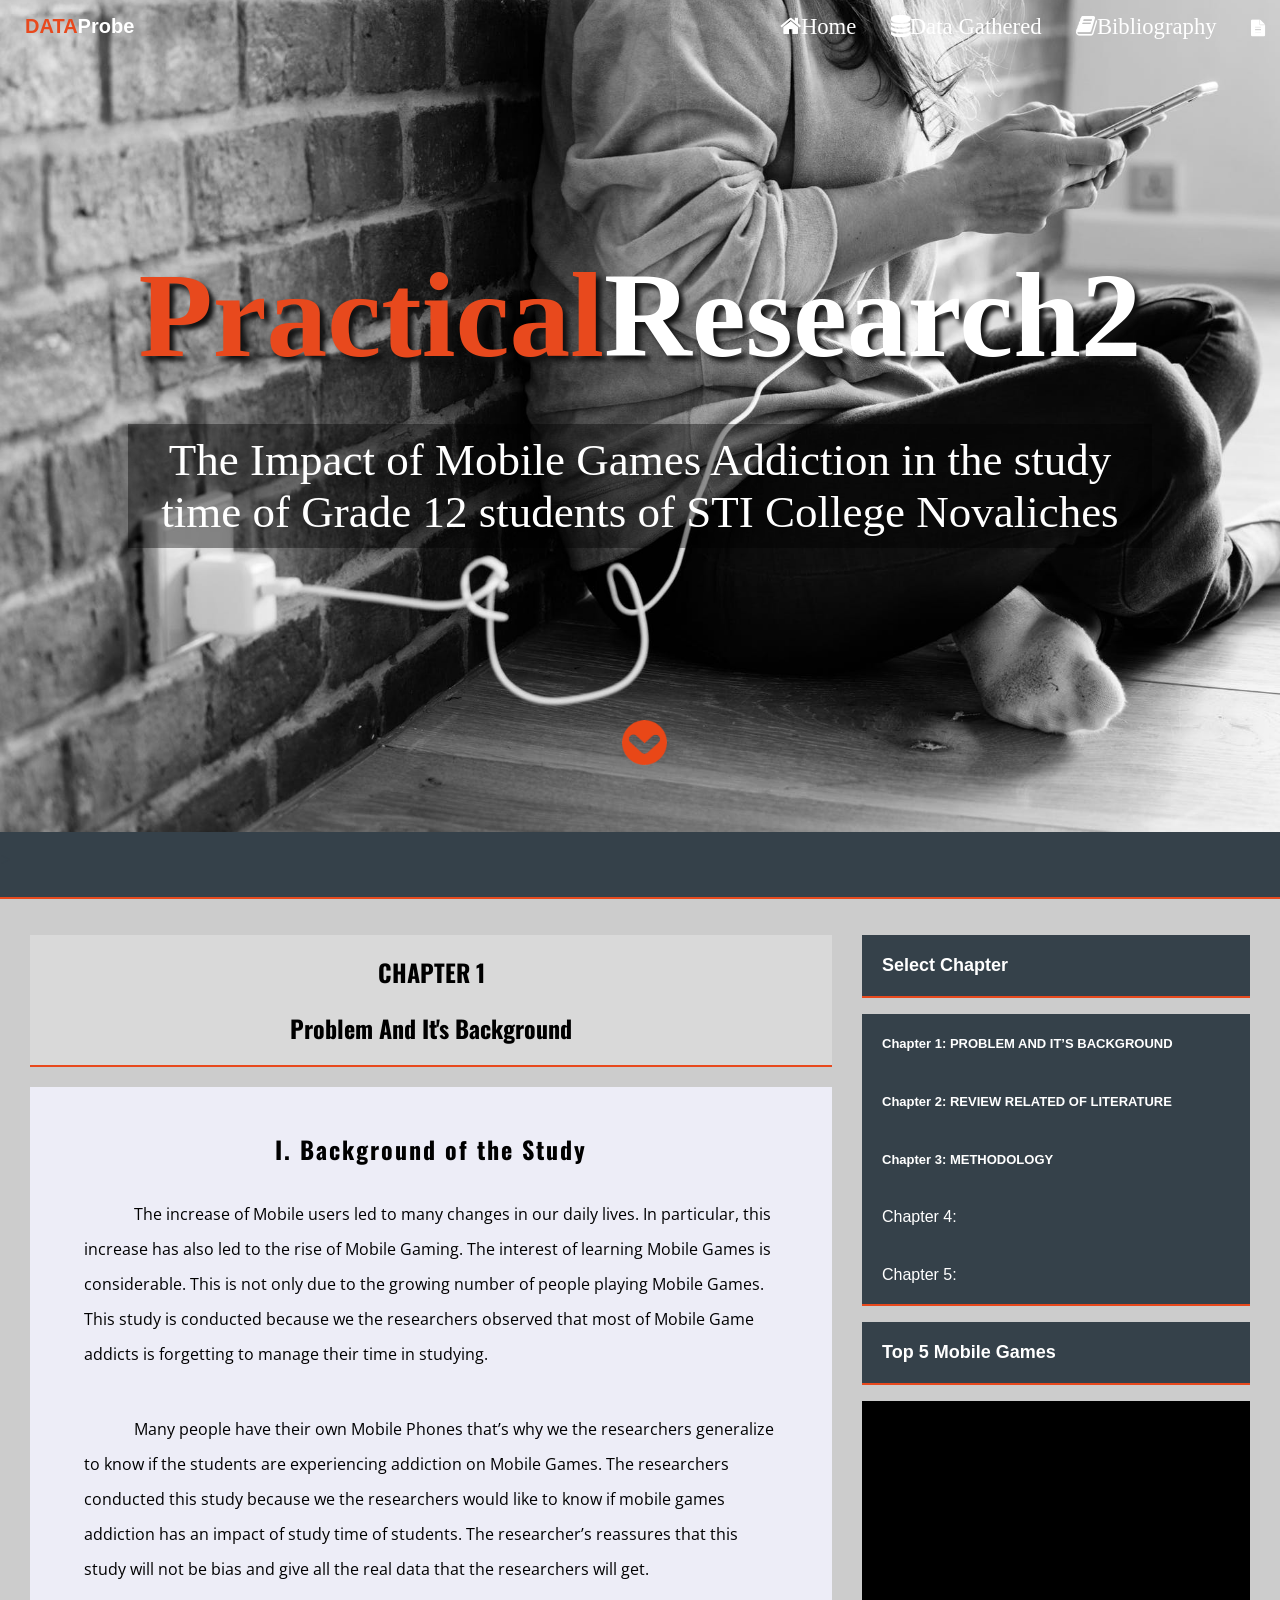
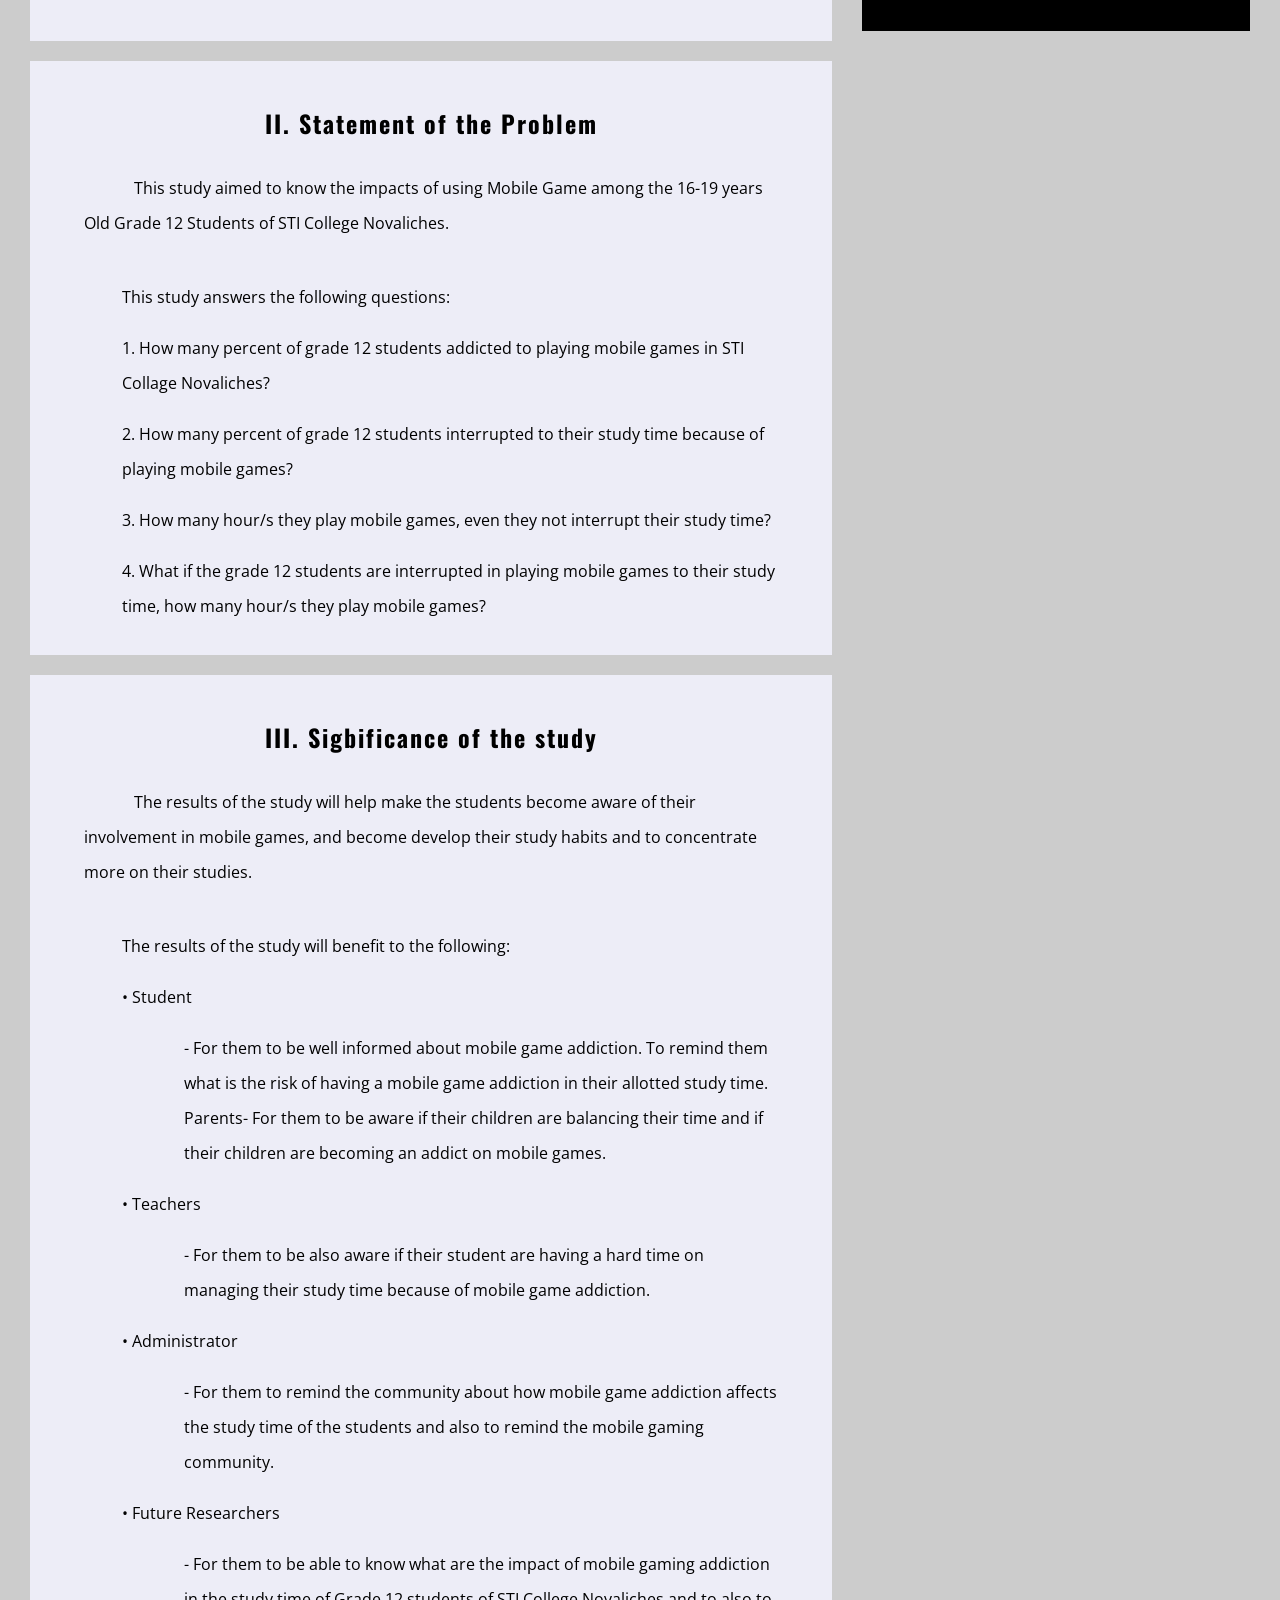
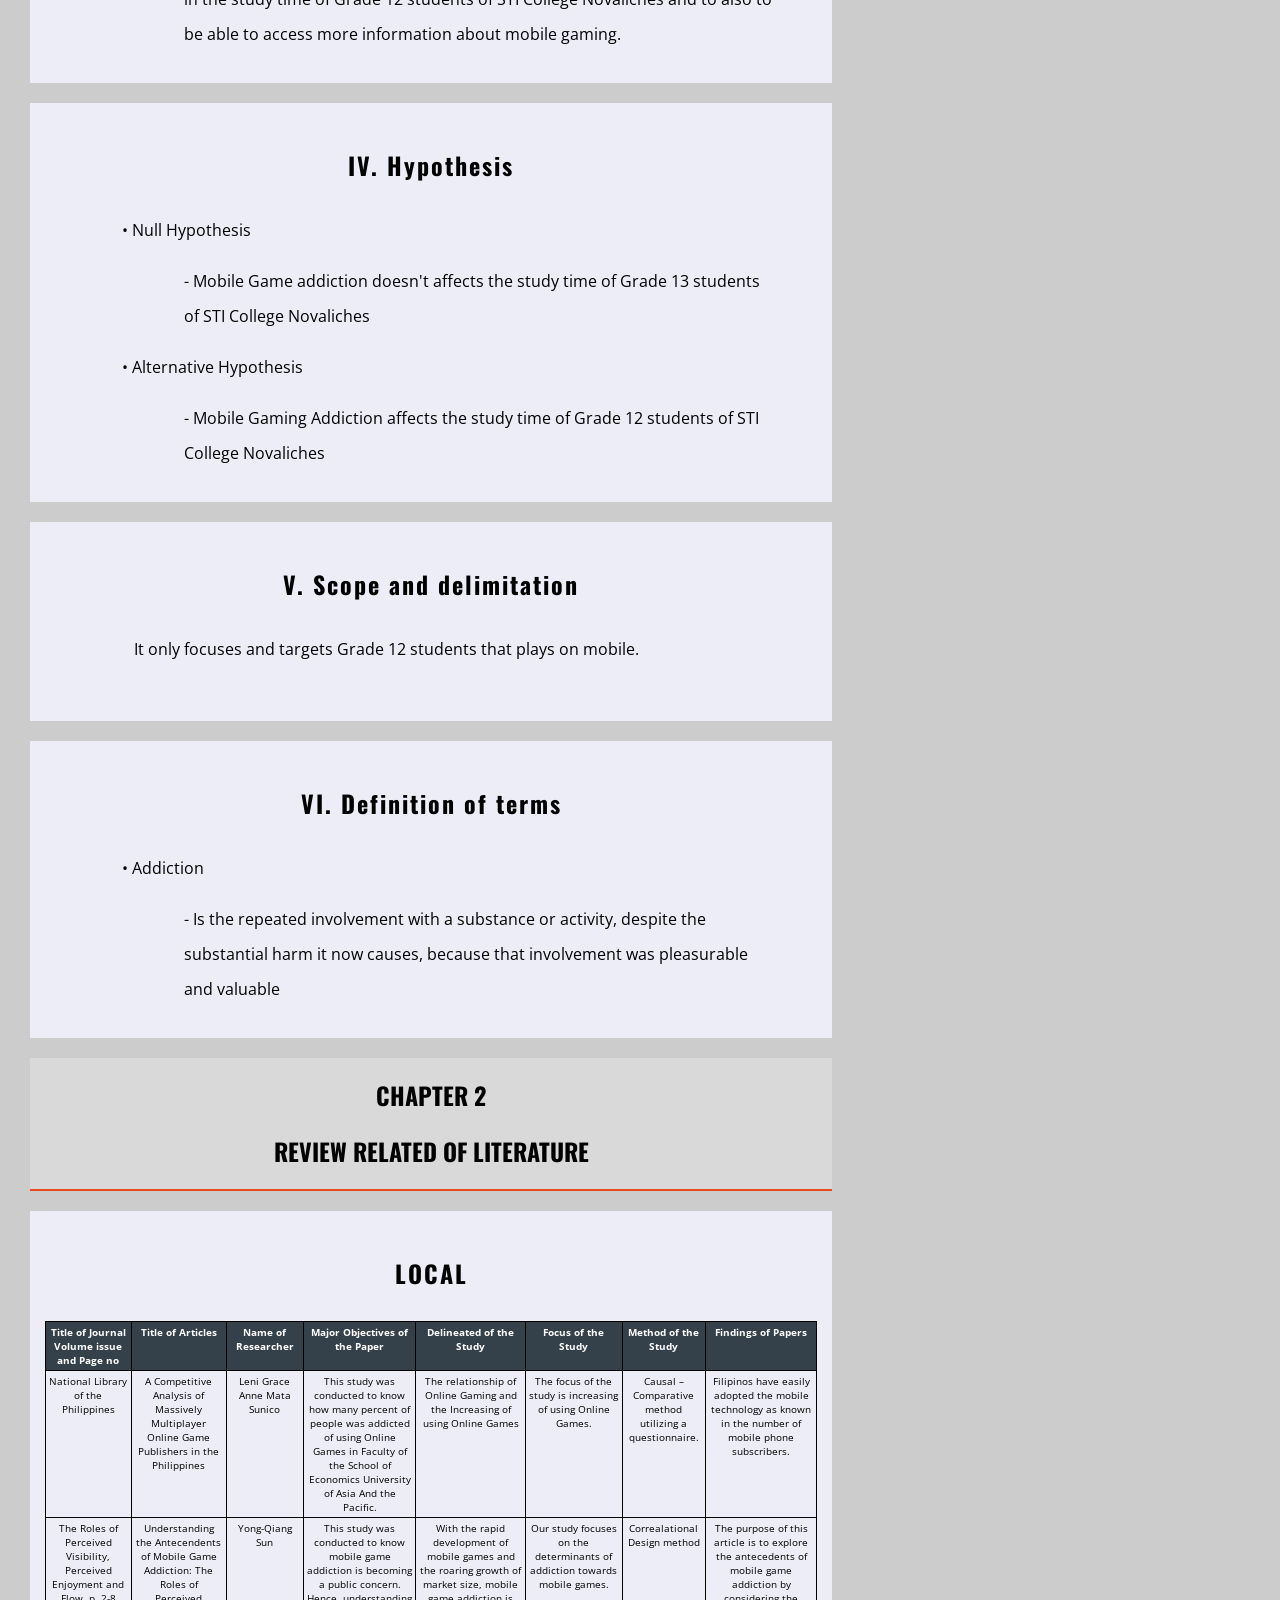
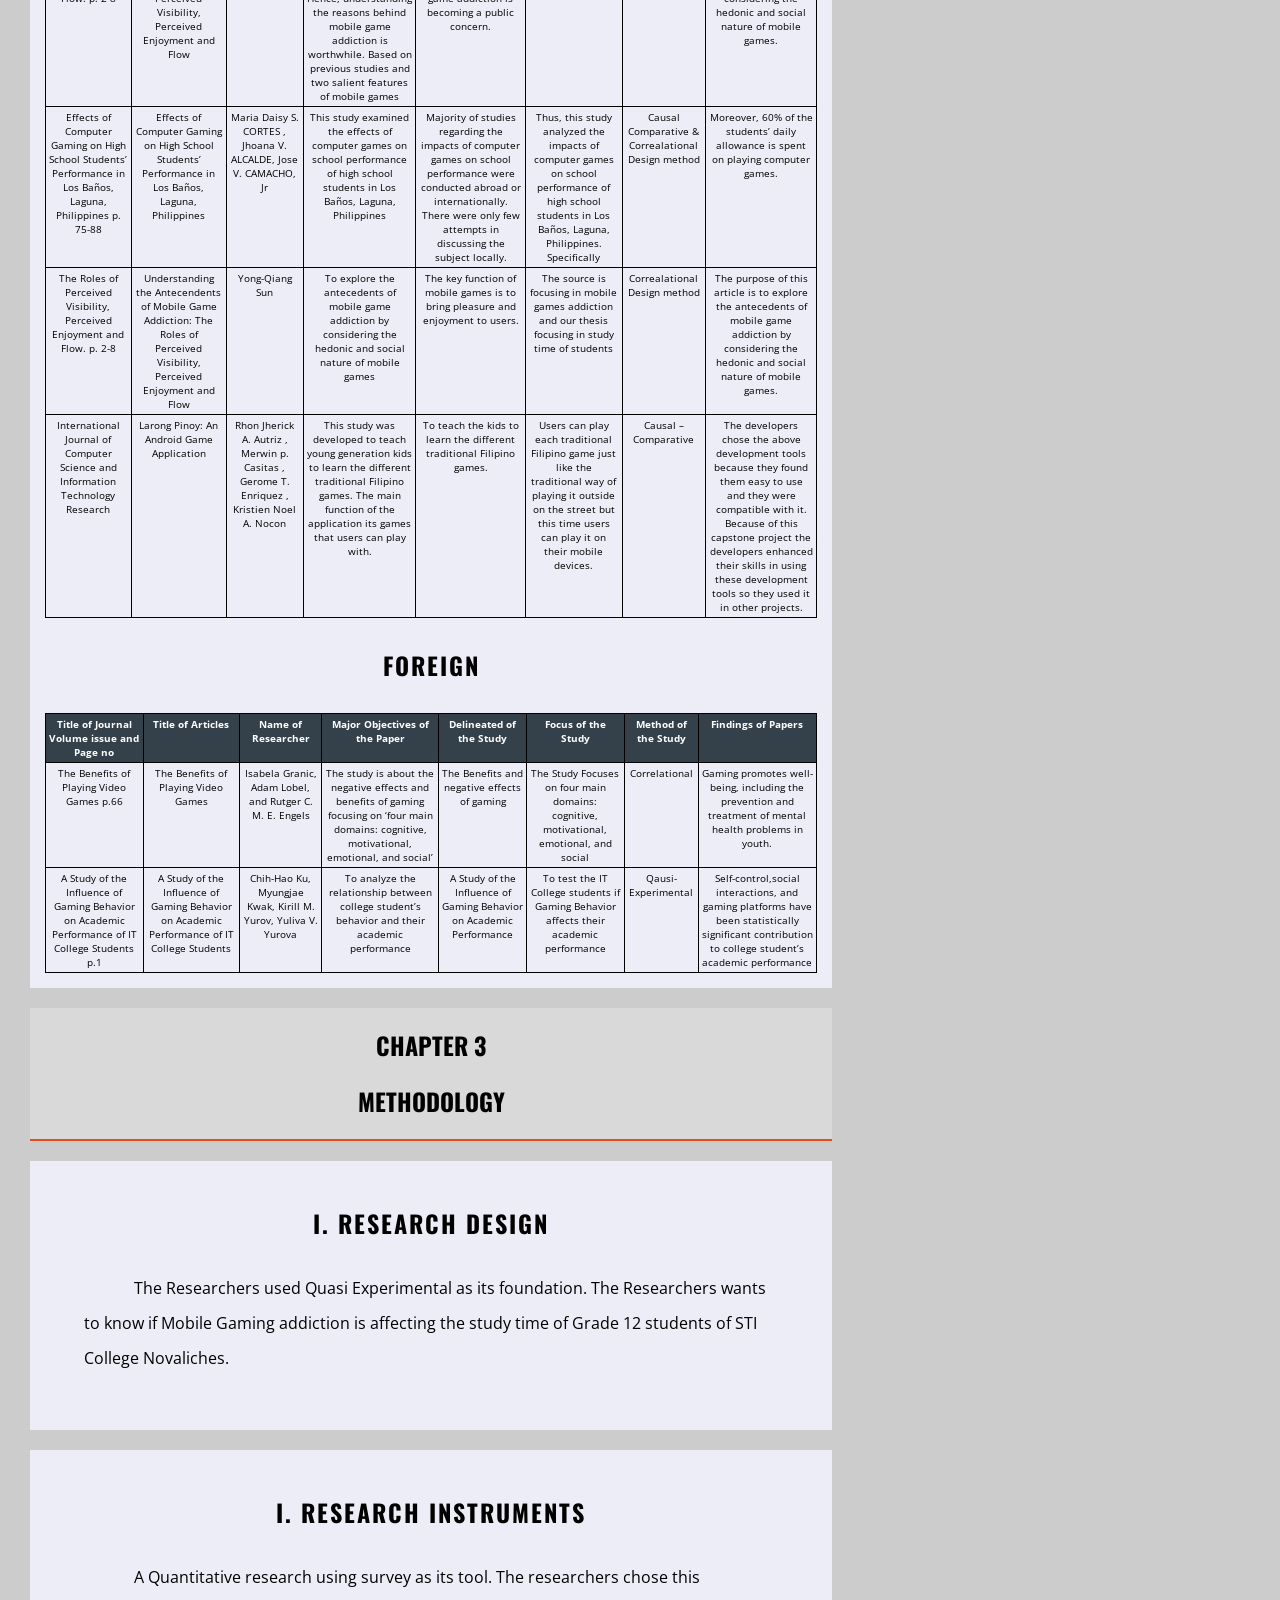
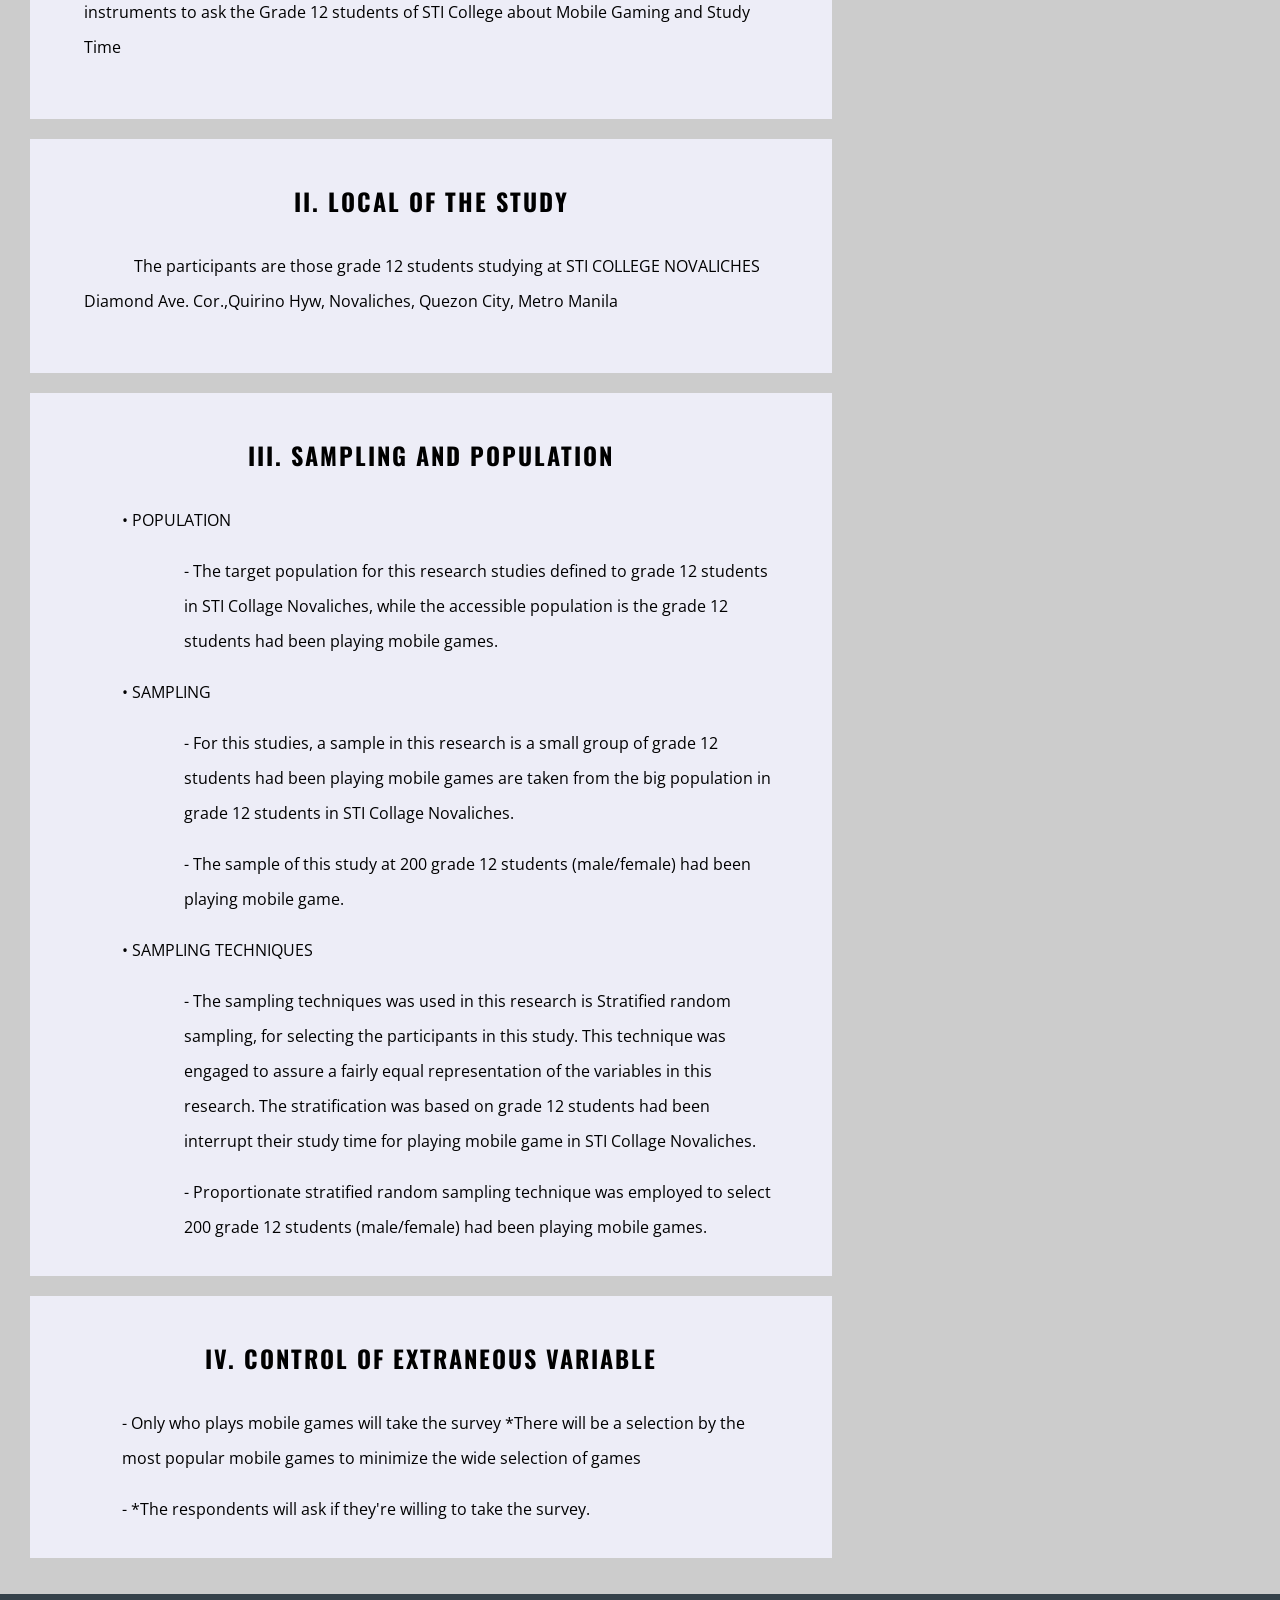
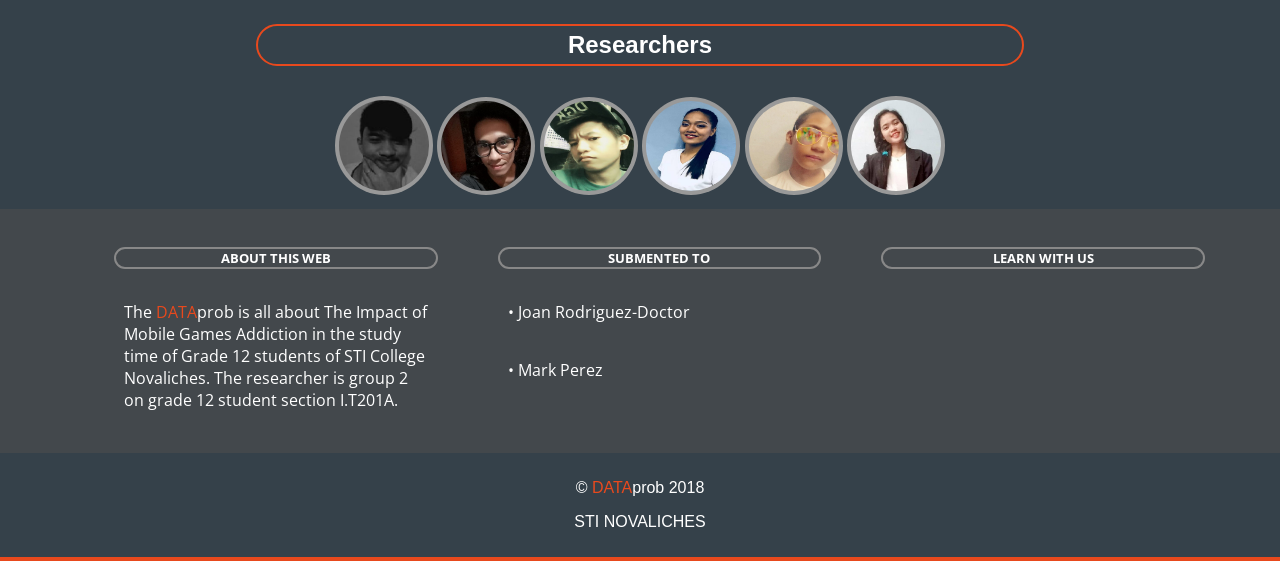
==== commit f0f48859: "update" ====
--- a/index.html
+++ b/index.html
@@ -12,6 +12,7 @@
       <link rel="stylesheet" href="https://maxcdn.bootstrapcdn.com/font-awesome/4.7.0/css/font-awesome.min.css">
       <link rel="stylesheet" href="https://fonts.googleapis.com/css?family=Oswald">
       <link rel="stylesheet" href="https://fonts.googleapis.com/css?family=Open Sans">
+      <link rel="stylesheet" href="https://www.cssfontstack.com/Brush-Script-MT">
       <link rel="stylesheet" href="https://maxcdn.bootstrapcdn.com/font-awesome/4.7.0/css/font-awesome.min.css">
       <script src="https://ajax.googleapis.com/ajax/libs/jquery/3.3.1/jquery.min.js"></script>
     </head>
--- a/Style.css
+++ b/Style.css
@@ -403,10 +403,8 @@
 	background: #000;
 	max-width: 100%;
 	height: 230px; 
-	position: relative;
 }	
 #Video iframe {
-	position: relative;
 	width: 100%;
 	height: 100%;
 	bottom: 0;
